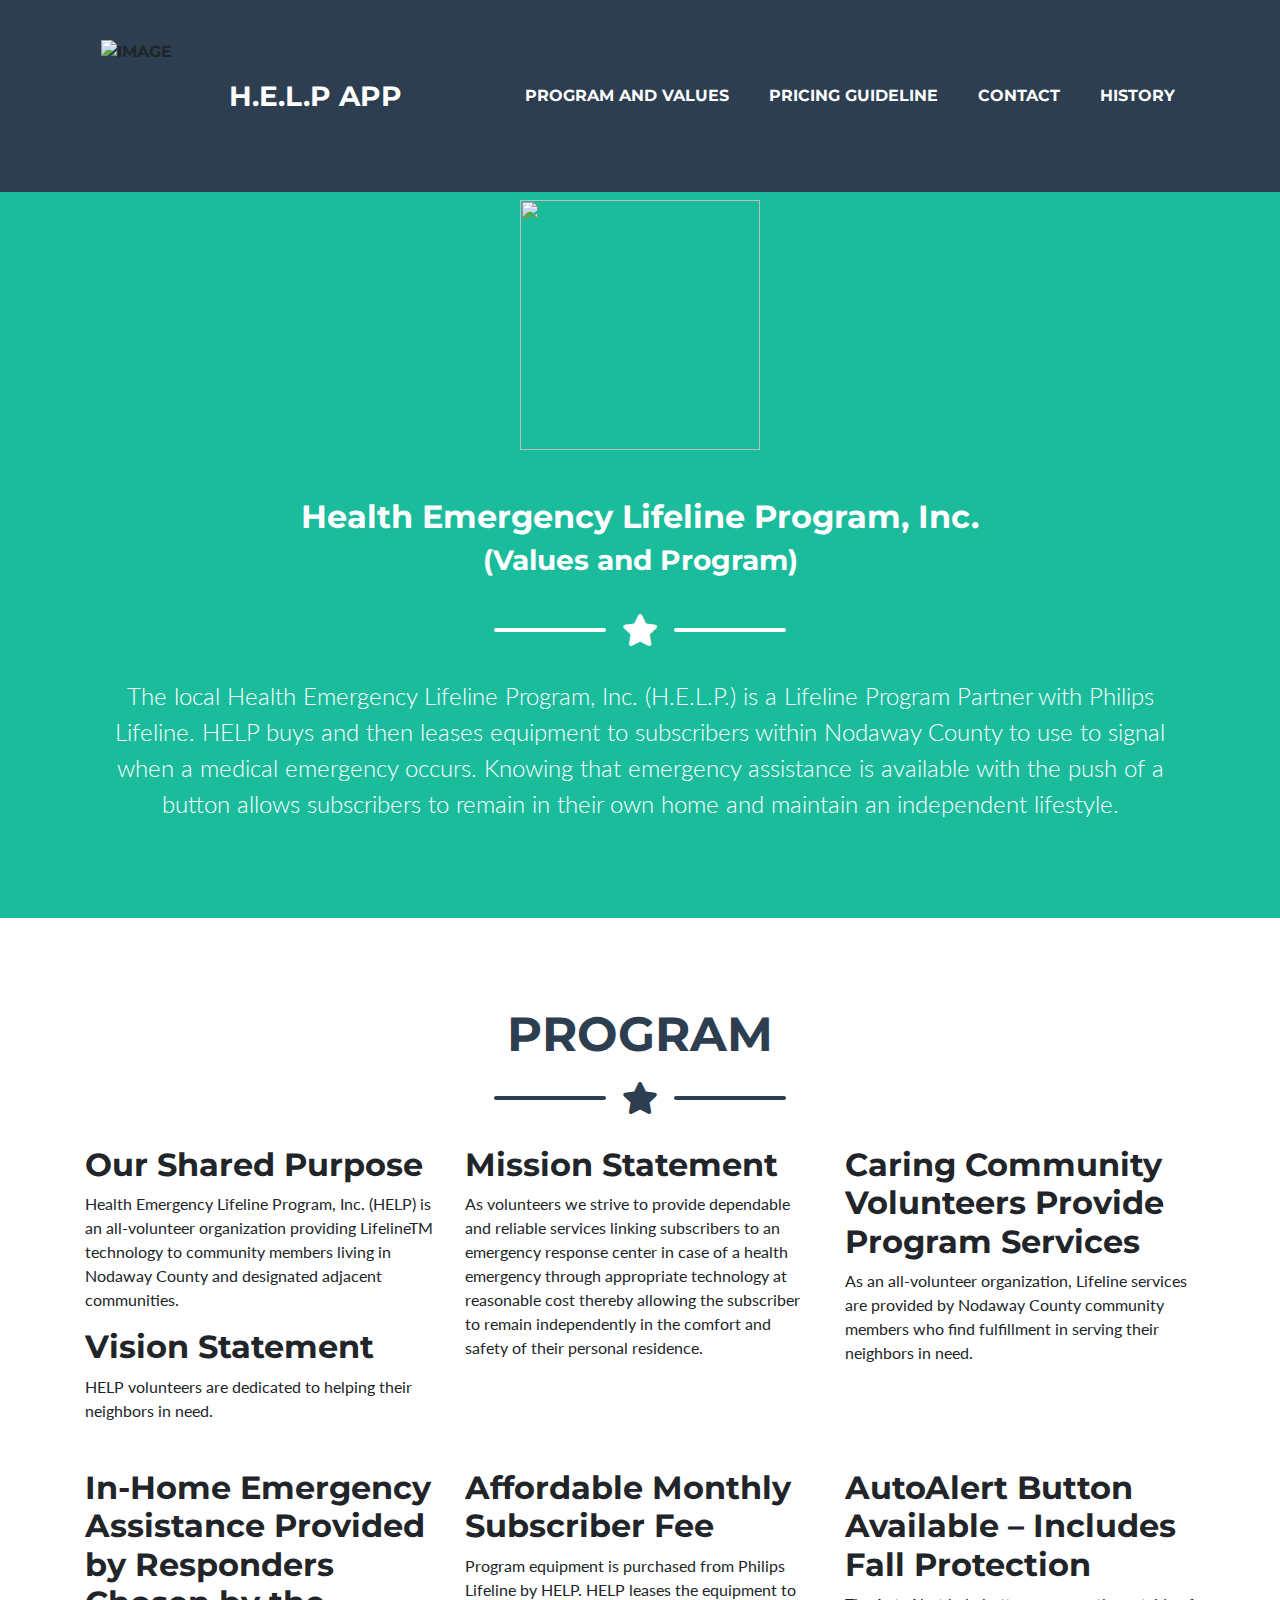
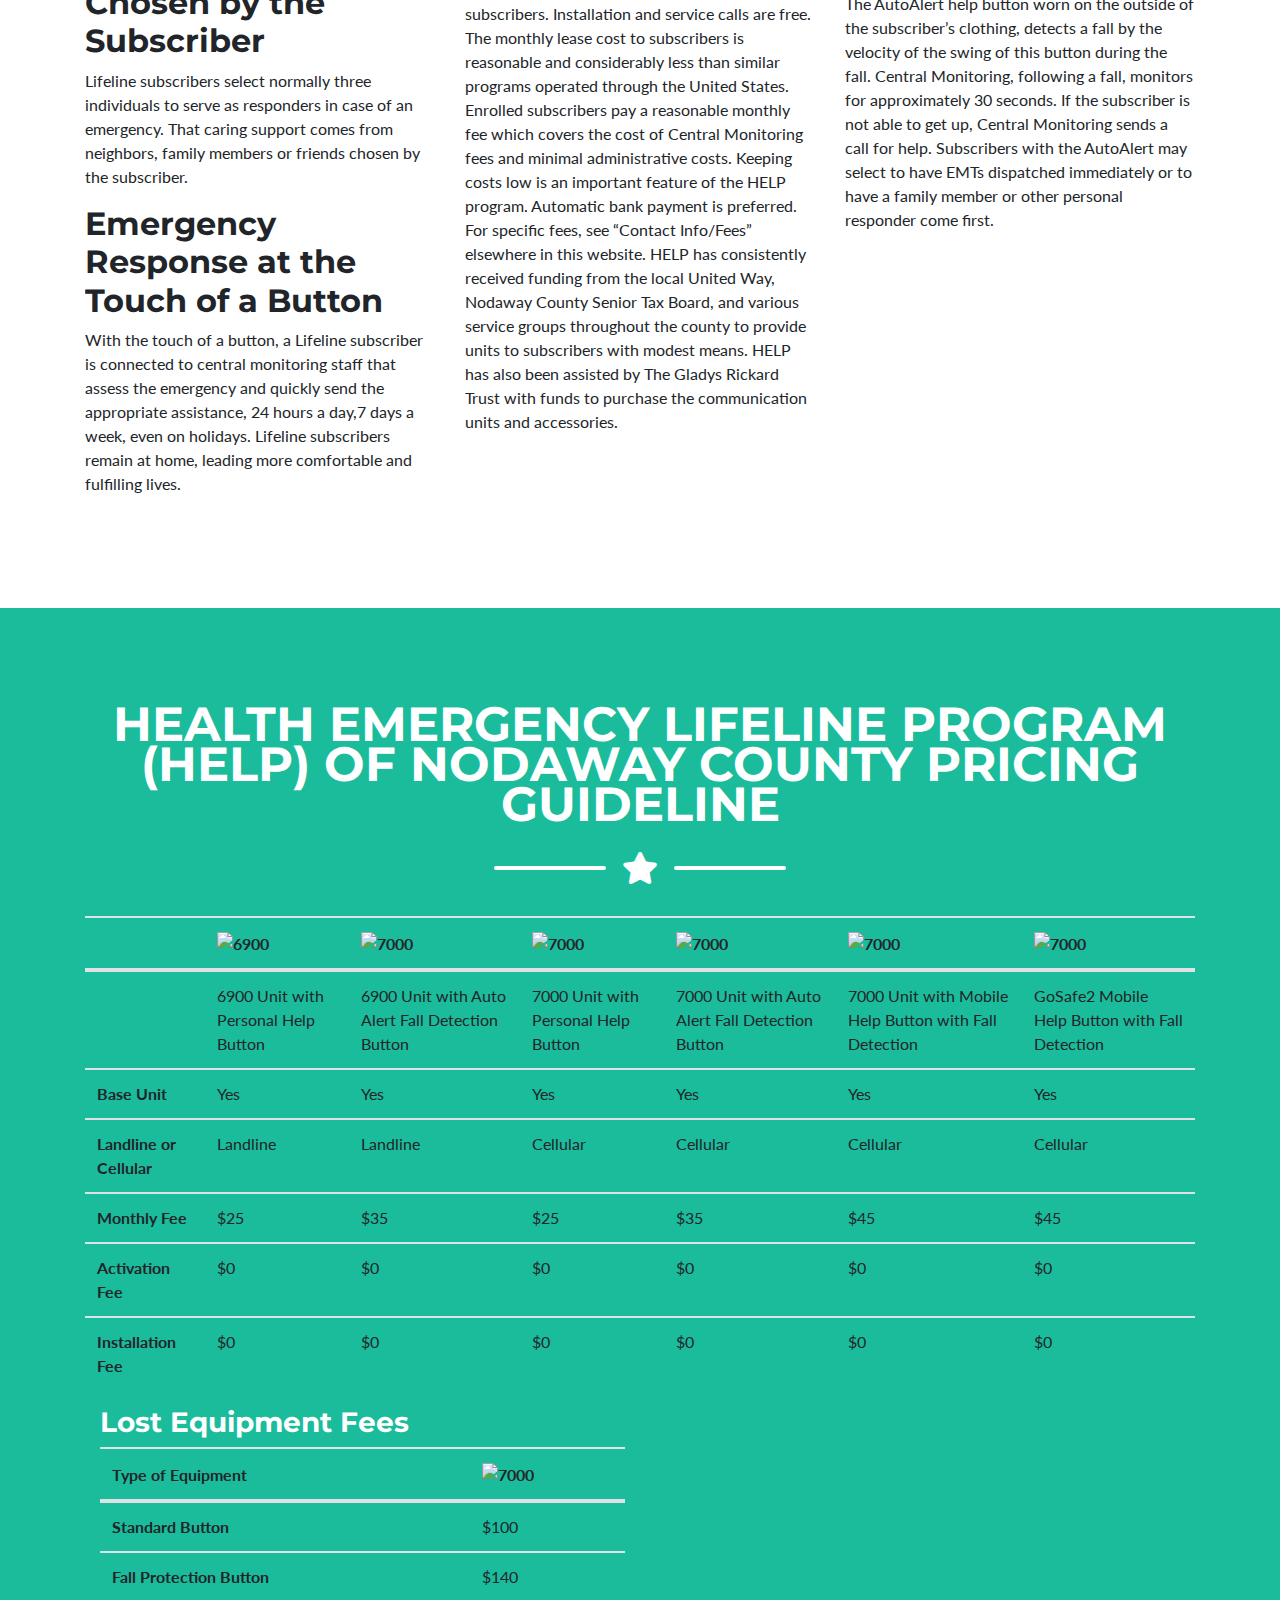
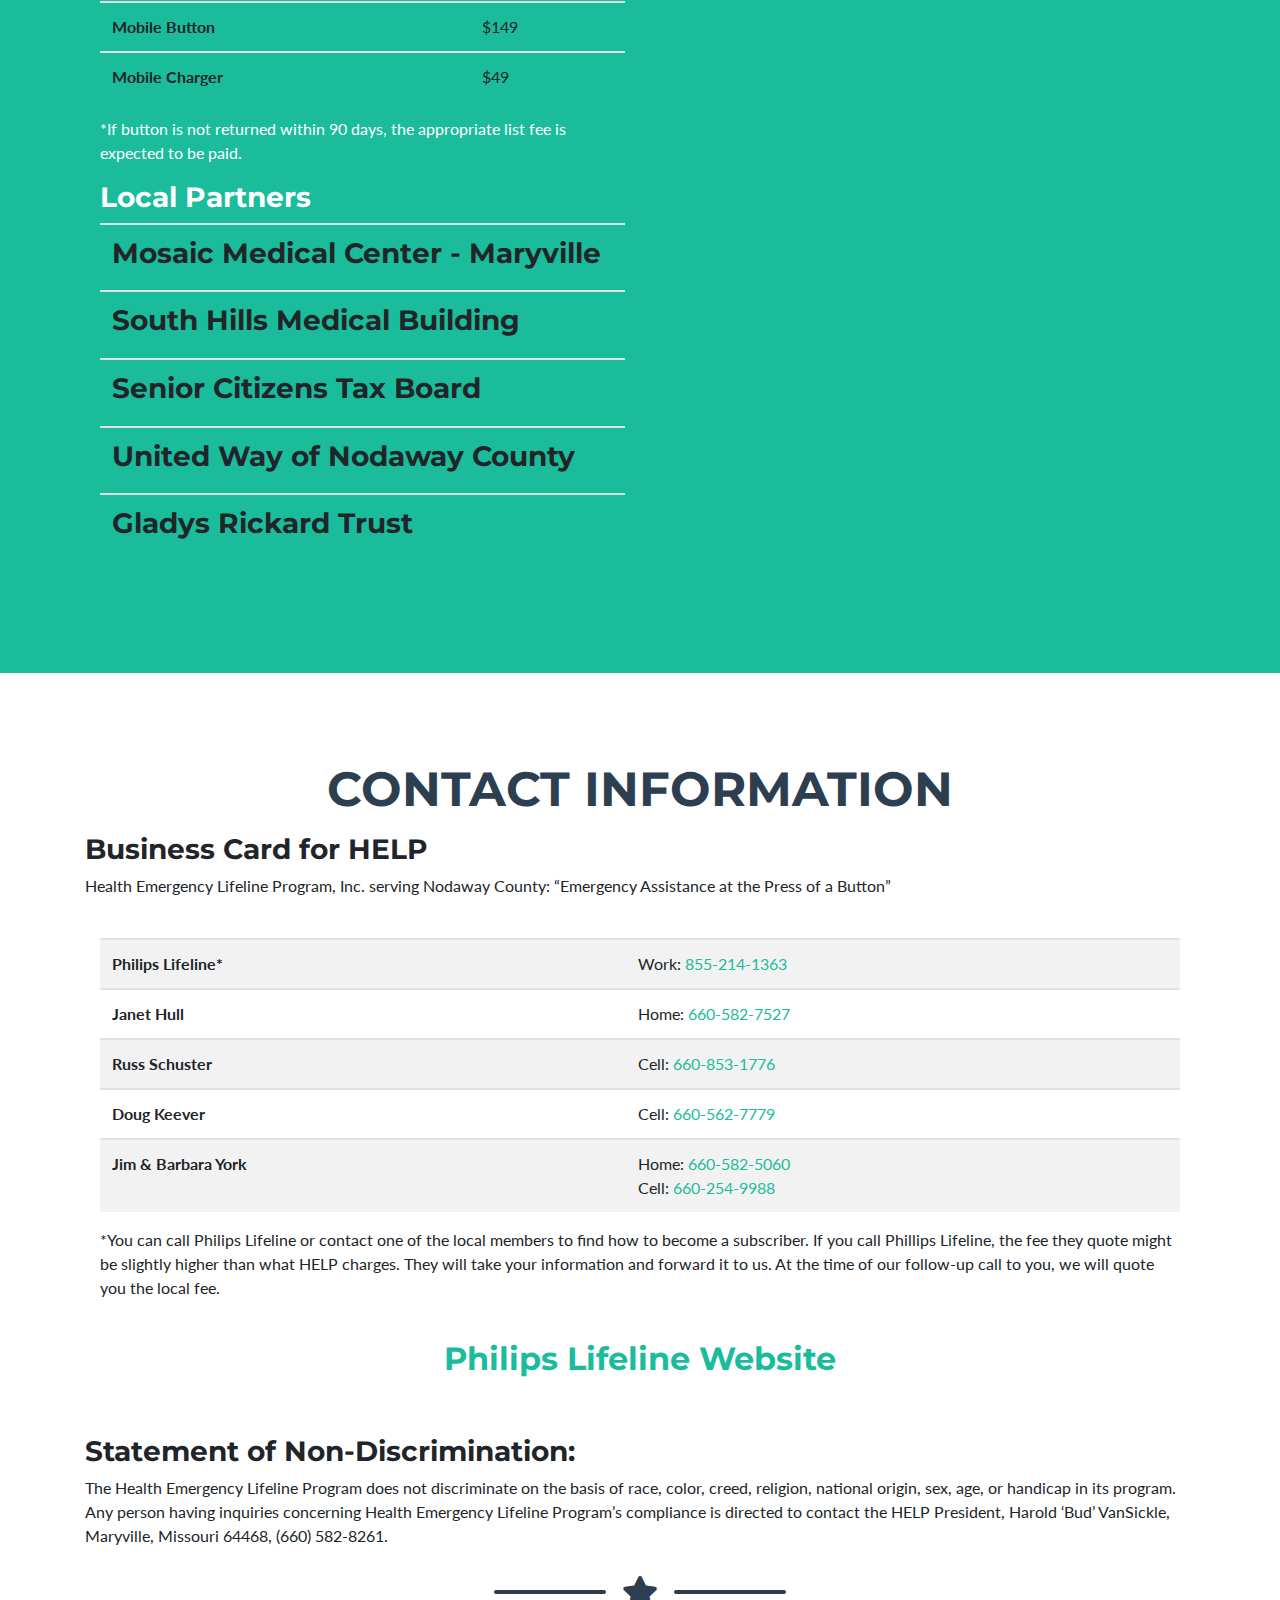
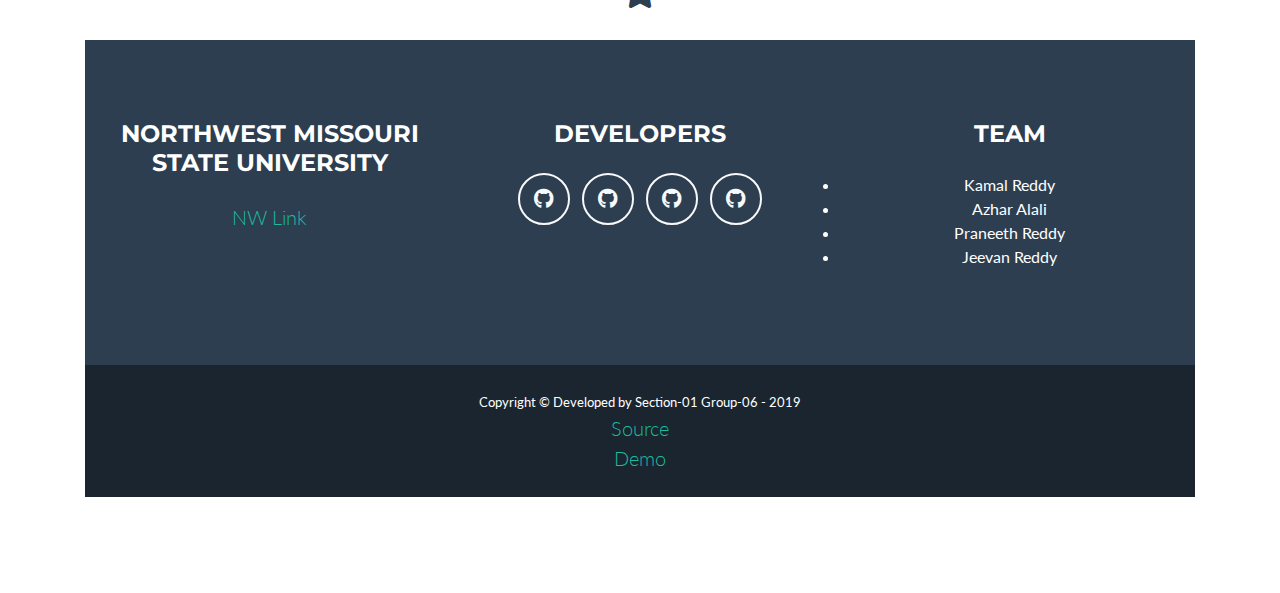
==== index.html @ 9d1fbbec "updated all" ====
<!DOCTYPE html>
<html lang="en">

<head>

  <meta charset="utf-8">
  <meta name="viewport" content="width=device-width, initial-scale=1, shrink-to-fit=no">
  <meta name="description" content="">
  <meta name="author" content="">

  <title>H.E.L.P App</title>

  <!-- Custom fonts for this theme -->
  <link href="vendor/fontawesome-free/css/all.min.css" rel="stylesheet" type="text/css">
  <link href="https://fonts.googleapis.com/css?family=Montserrat:400,700" rel="stylesheet" type="text/css">
  <link href="https://fonts.googleapis.com/css?family=Lato:400,700,400italic,700italic" rel="stylesheet" type="text/css">

  <!-- Theme CSS -->
  <link href="css/freelancer.min.css" rel="stylesheet"> 

</head>

<body id="page-top">

  <!-- Navigation -->
  <nav class="navbar navbar-expand-lg bg-secondary text-uppercase fixed-top" id="mainNav">
    <div class="container">
        <img src="https://github.com/jeevanreddymure/Help/blob/master/pbl-logoProposal.png?raw=true" style="width:9em;height:9em; padding: 1em 1em 1em 1em;" alt="Image">
      <a class="navbar-brand js-scroll-trigger" href="#page-top">H.E.L.P App</a>
      <button class="navbar-toggler navbar-toggler-right text-uppercase font-weight-bold bg-primary text-white rounded" type="button" data-toggle="collapse" data-target="#navbarResponsive" aria-controls="navbarResponsive" aria-expanded="false" aria-label="Toggle navigation">
        Menu
        <i class="fas fa-bars"></i>
      </button>
      <div class="collapse navbar-collapse" id="navbarResponsive">
        <ul class="navbar-nav ml-auto">
          <li class="nav-item mx-0 mx-lg-1">
            <a class="nav-link py-3 px-0 px-lg-3 rounded js-scroll-trigger" href="#portfolio">Program and Values</a>
          </li>
          <li class="nav-item mx-0 mx-lg-1">
            <a class="nav-link py-3 px-0 px-lg-3 rounded js-scroll-trigger" href="#about">Pricing Guideline</a>
          </li>
          <li class="nav-item mx-0 mx-lg-1">
            <a class="nav-link py-3 px-0 px-lg-3 rounded js-scroll-trigger" href="#contact">Contact</a>
          </li>
          <li class="nav-item mx-0 mx-lg-1">
              <a class="nav-link py-3 px-0 px-lg-3 rounded js-scroll-trigger" href="history.html">History</a>
            </li>
        </ul>
      </div>
    </div>
  </nav>

  <!-- Masthead -->
  <header class="masthead bg-primary text-white text-center">
    <div class="container d-flex align-items-center flex-column">

      <!-- Masthead Avatar Image -->
      <img class="masthead-avatar mb-5" src="https://github.com/jeevanreddymure/Help/blob/master/Wearing%20Lifeline%20Autoalert%20Button.jpg?raw=true" alt="" width="700" height="250">

      <!-- Masthead Heading -->
      <h2>Health Emergency Lifeline Program, Inc.</h2>
       <h3>(Values and Program)</h3> 
        

      <!-- Icon Divider -->
      <div class="divider-custom divider-light">
        <div class="divider-custom-line"></div>
        <div class="divider-custom-icon">
          <i class="fas fa-star"></i>
        </div>
        <div class="divider-custom-line"></div>
      </div>

      <!-- Masthead Subheading -->
      <p class="masthead-subheading font-weight-light mb-0">The local Health Emergency Lifeline Program, Inc. (H.E.L.P.) 
        is a Lifeline Program Partner with Philips Lifeline.  HELP buys and then leases equipment to subscribers
        within Nodaway County to use to signal when a medical emergency occurs.  
        Knowing that emergency assistance is available with the push of a button allows subscribers to remain in 
        their own home and maintain an independent lifestyle. </p>

    </div>
  </header>

  <!-- Portfolio Section -->
  <section class="page-section portfolio" id="portfolio">
    <div class="container">

      <!-- Portfolio Section Heading -->
      <h2 class="page-section-heading text-center text-uppercase text-secondary mb-0">Program</h2>

      <!-- Icon Divider -->
      <div class="divider-custom">
        <div class="divider-custom-line"></div>
        <div class="divider-custom-icon">
          <i class="fas fa-star"></i>
        </div>
        <div class="divider-custom-line"></div>
      </div>

      <!-- Portfolio Grid Items -->
      <div class="row">

        <!-- Portfolio Item 1 -->
        <div class="col-md-6 col-lg-4">
          <div class="portfolio-item mx-auto" data-toggle="modal" data-target="#portfolioModal1"> 
            <div class="portfolio-item-caption d-flex align-items-center justify-content-center h-100 w-100">
              <div class="portfolio-item-caption-content text-center text-white"> 
                <i class="fas fa-plus fa-3x"></i>
              </div>
            </div>
            <h2>Our Shared Purpose</h2>
            <p>Health Emergency Lifeline Program, Inc. (HELP) is an all-volunteer organization providing 
              LifelineTM technology to community members living in Nodaway County and designated adjacent
              communities. </p>
              <h2>Vision Statement</h2>
            <p>HELP volunteers are dedicated to helping their neighbors in need.</p>
            
            <!-- <img class="img-fluid" src="img/portfolio/cabin.png" alt=""> -->
          </div>
        </div>

        <!-- Portfolio Item 2 -->
        <div class="col-md-6 col-lg-4">
          <div class="portfolio-item mx-auto" data-toggle="modal" data-target="#portfolioModal2">
            <div class="portfolio-item-caption d-flex align-items-center justify-content-center h-100 w-100">
              <div class="portfolio-item-caption-content text-center text-white">
                <i class="fas fa-plus fa-3x"></i>
              </div>
            </div>
            
            <h2>Mission Statement</h2>
            <p>As volunteers we strive to provide dependable and reliable services linking subscribers to an 
              emergency response center in case of a health emergency through appropriate technology at reasonable 
              cost thereby allowing the subscriber to remain independently in the comfort and safety of their 
              personal residence.</p>
            
            <!-- <img class="img-fluid" src="img/portfolio/cake.png" alt=""> -->
          </div>
        </div>

        <!-- Portfolio Item 3 -->
        <div class="col-md-6 col-lg-4">
          <div class="portfolio-item mx-auto" data-toggle="modal" data-target="#portfolioModal3">
            <div class="portfolio-item-caption d-flex align-items-center justify-content-center h-100 w-100">
              <div class="portfolio-item-caption-content text-center text-white">
                <i class="fas fa-plus fa-3x"></i>
              </div>
            </div>
            <h2>Caring Community Volunteers Provide Program Services</h2>
            <p>As an all-volunteer organization, Lifeline services are provided by Nodaway County 
              community members who find fulfillment in serving their neighbors in need.</p>
              
            
              
            <!-- <img class="img-fluid" src="img/portfolio/circus.png" alt=""> -->
          </div>
        </div>

        <!-- Portfolio Item 4 -->
        <div class="col-md-6 col-lg-4">
          <div class="portfolio-item mx-auto" data-toggle="modal" data-target="#portfolioModal4">
            <div class="portfolio-item-caption d-flex align-items-center justify-content-center h-100 w-100">
              <div class="portfolio-item-caption-content text-center text-white">
                <i class="fas fa-plus fa-3x"></i>
              </div>
            </div>
            <h2>In-Home Emergency Assistance Provided by Responders Chosen by the Subscriber</h2>
            <p>Lifeline subscribers select normally three individuals to serve as responders in case of an emergency.  That caring support comes from neighbors, family members or friends chosen by the subscriber.</p>
            <h2>Emergency Response at the Touch of a Button</h2>
            <p>With the touch of a button, a Lifeline subscriber is connected to central monitoring staff
               that assess the emergency and quickly send the appropriate assistance, 24 hours a day,7 days 
               a week, even on holidays.  Lifeline subscribers remain at home, leading more comfortable and
                fulfilling lives.</p>
            <!-- <img class="img-fluid" src="img/portfolio/game.png" alt="">-->
          </div>
        </div>

        <!-- Portfolio Item 5 -->
        <div class="col-md-6 col-lg-4">
          <div class="portfolio-item mx-auto" data-toggle="modal" data-target="#portfolioModal5">
            <div class="portfolio-item-caption d-flex align-items-center justify-content-center h-100 w-100">
              <div class="portfolio-item-caption-content text-center text-white">
                <i class="fas fa-plus fa-3x"></i>
              </div>
            </div>
            <h2>Affordable Monthly Subscriber Fee</h2>
            <p>Program equipment is purchased from Philips Lifeline by HELP.  HELP leases the equipment to subscribers.  Installation and service calls are free.  The monthly lease cost to subscribers is reasonable and considerably less than similar programs operated through the United States.  Enrolled subscribers pay a reasonable monthly fee which covers the cost of Central Monitoring fees and minimal administrative costs.  Keeping costs low is an important feature of the HELP program.  Automatic bank payment is preferred.  For specific fees, see “Contact Info/Fees” elsewhere in this website.
                HELP has consistently received funding from the local United Way, Nodaway County Senior Tax Board, and various service groups throughout the county to provide units to subscribers with modest means.  HELP has also been assisted by The Gladys Rickard Trust with funds to purchase the communication units and accessories.
                </p>
            <!-- img class="img-fluid" src="img/portfolio/safe.png" alt=""> -->
          </div>
        </div>

        <!-- Portfolio Item 6 -->
        <div class="col-md-6 col-lg-4">
          <div class="portfolio-item mx-auto" data-toggle="modal" data-target="#portfolioModal6">
            <div class="portfolio-item-caption d-flex align-items-center justify-content-center h-100 w-100">
              <div class="portfolio-item-caption-content text-center text-white">
                <i class="fas fa-plus fa-3x"></i>
              </div>
            </div>
            <h2>AutoAlert Button Available – Includes Fall Protection</h2>
            <p>The AutoAlert help button worn on the outside of the subscriber’s clothing, detects a fall by the 
              velocity of the swing of this button during the fall.  Central Monitoring, following a fall, monitors
               for approximately 30 seconds.  If the subscriber is not able to get up, Central Monitoring sends a
                call for help.  Subscribers with the AutoAlert may select to have EMTs dispatched immediately or
                 to have a family member or other personal responder come first.</p>
            <!-- <img class="img-fluid" src="img/portfolio/submarine.png" alt=""> -->
          </div>
        </div>

      </div>

           
      <!-- /.row -->

    </div>
  </section>

  <!-- About Section -->
  <section class="page-section bg-primary text-white mb-0" id="about">
    <div class="container">

      <!-- About Section Heading -->
      <h3 class="page-section-heading text-center text-uppercase text-white">Health Emergency Lifeline Program (HELP) of Nodaway County Pricing Guideline</h3>

      <!-- Icon Divider -->
      <div class="divider-custom divider-light">
        <div class="divider-custom-line"></div>
        <div class="divider-custom-icon">
          <i class="fas fa-star"></i>
        </div>
        <div class="divider-custom-line"></div>
      </div>
      <table class="table table-responsive">
          <thead>
              <tr>
                  <th scope="col"></th>
                  <th scope="col"><img src="https://raw.githubusercontent.com/jeevanreddymure/Help/master/6900%20Communicator.jpg" alt="6900" style="width:100px;height:100px;"></th>
                  <th scope="col"><img src="https://raw.githubusercontent.com/jeevanreddymure/Help/master/6900%20Communicator.jpg" alt="7000" style="width:100px;height:100px;"></th>
                  <th scope="col"><img src="https://raw.githubusercontent.com/jeevanreddymure/Help/master/7000%20Communicator%20and%20Standard%20Button.jpg" alt="7000" style="width:100px;height:100px;"></th>
                  <th scope="col"><img src="https://raw.githubusercontent.com/jeevanreddymure/Help/master/7000%20Communicator%20and%20Autoalert%20Button.jpg" alt="7000" style="width:100px;height:100px;"></th>
                  <th scope="col"><img src="https://github.com/jeevanreddymure/Help/blob/master/Communicators%20and%20Buttons.jpg?raw=true" alt="7000" style="width:100px;height:100px;"></th>
                  <th scope="col"><img src="https://raw.githubusercontent.com/jeevanreddymure/Help/master/Gosafe%20Button.jpg" alt="7000" style="width:100px;height:100px;"></th>
              </tr>
          </thead>
          <tbody>
              <tr>
                  <th scope="row"></th>
                  <td>6900 Unit with Personal Help Button</td>
                  <td>6900 Unit with Auto Alert Fall Detection Button</td>
                  <td>7000 Unit with Personal Help Button</td>
                  <td>7000 Unit with Auto Alert Fall Detection Button</td>
                  <td>7000 Unit with Mobile Help Button with Fall Detection</td>
                  <td>GoSafe2 Mobile Help Button with Fall Detection</td>
              </tr>
              <tr>
                  <th scope="row">Base Unit</th>
                  <td>Yes</td>
                  <td>Yes</td>
                  <td>Yes</td>
                  <td>Yes</td>
                  <td>Yes</td>
                  <td>Yes</td>
              </tr>
              <tr>
                  <th scope="row">Landline or Cellular</th>
                  <td>Landline</td>
                  <td>Landline</td>
                  <td>Cellular</td>
                  <td>Cellular</td>
                  <td>Cellular</td>
                  <td>Cellular</td>
              </tr>
              <tr>
                  <th scope="row">Monthly Fee</th>
                  <td>$25</td>
                  <td>$35</td>
                  <td>$25</td>
                  <td>$35</td>
                  <td>$45</td>
                  <td>$45</td>
              </tr>
              <tr>
                  <th scope="row">Activation Fee</th>
                  <td>$0</td>
                  <td>$0</td>
                  <td>$0</td>
                  <td>$0</td>
                  <td>$0</td>
                  <td>$0</td>
              </tr>
              <tr>
                  <th scope="row">Installation Fee</th>
                  <td>$0</td>
                  <td>$0</td>
                  <td>$0</td>
                  <td>$0</td>
                  <td>$0</td>
                  <td>$0</td>
              </tr>
          </tbody>
      </table>

      <div class="col-sm-6">
          <h3>Lost Equipment Fees</h3>
          <table class="table">
              <thead>
                  <tr>
                      <th scope="col">Type of Equipment</th>
                      <th scope="col"><img src="https://github.com/jeevanreddymure/Help/blob/master/Family%20of%20Buttons.jpg?raw=true" alt="7000" style="width:100px;height:px;"></th>
                  </tr>
              </thead>
              <tbody>
                  <tr>
                      <th scope="row">Standard Button</th>
                      <td>$100</td>
                  </tr>
                  <tr>
                      <th scope="row">Fall Protection Button</th>
                      <td>$140</td>
                  </tr>
                  <tr>
                      <th scope="row">Mobile Button</th>
                      <td>$149</td>
                  </tr>
                  <tr>
                      <th scope="row">Mobile Charger</th>
                      <td>$49</td>
                  </tr>
              </tbody>
          </table>
          <p class="disclaimer">*If button is not returned within 90 days, the appropriate list fee is expected to be paid.</p>
      </div>

      <div class="col-sm-6">
          <h3>Local Partners</h3>
          <table class="table">
              <!-- <thead>
                  <tr>
                      <th scope="col"></th>
                  </tr>
              </thead> -->
              <tbody>
                  <tr>
                      <td>
                          <h3>Mosaic Medical Center - Maryville </h3></td></tr> <tr>
                      <td scope="row">
                          <h3>South Hills Medical Building</h3>
                      </td>
                  </tr>
                  <tr>
                      <td scope="row">
                          <h3>Senior Citizens Tax Board</h3>
                      </td>
                  </tr>
                  <tr>
                      <td scope="row">
                          <h3>United Way of Nodaway County</h3>
                      </td>
                  </tr>
                  <tr>
                      <td scope="row">
                          <h3>Gladys Rickard Trust</h3>
                      </td>
                  </tr>
              </tbody>
          </table>
      </div>
      <!-- About Section Content 
      <div class="row">
        <div class="col-lg-4 ml-auto">
          <p class="lead">Freelancer is a free bootstrap theme created by Start Bootstrap. The download includes the complete source files including HTML, CSS, and JavaScript as well as optional SASS stylesheets for easy customization.</p>
        </div>
        <div class="col-lg-4 mr-auto">
          <p class="lead">You can create your own custom avatar for the masthead, change the icon in the dividers, and add your email address to the contact form to make it fully functional!</p>
        </div>
      </div>

       About Section Button 
      <div class="text-center mt-4">
        <a class="btn btn-xl btn-outline-light" href="https://startbootstrap.com/themes/freelancer/">
          <i class="fas fa-download mr-2"></i>
          Free Download!
        </a>
      </div>-->

    </div>
  </section>
 
  <!-- Contact Section -->
  <section class="page-section" id="contact">
    <div class="container">

      <!-- Contact Section Heading -->
      <h2 class="page-section-heading text-center text-uppercase text-secondary mb-0">Contact Information</h2>
      <br>
      <h3>Business Card for HELP</h3>
      <p>Health Emergency Lifeline Program, Inc. serving Nodaway County:
          “Emergency Assistance at the Press of a Button”
          </p>
      <section class="col-md-12" id="contact">

         
          <table class="table table-striped table-hover">
              <tbody><tr>
                  <td><b>Philips Lifeline*</b></td>
                  <td>Work: <a href="tel:855-214-1363">855-214-1363</a></td>
              </tr>

              <tr>
                  <td><b>Janet Hull</b></td>
                  <td>Home: <a href="tel:660-582-7527">660-582-7527</a></td>
              </tr>

              <tr>
                  <td><b>Russ Schuster</b></td>
                  <td>Cell: <a href="tel:660-853-1776">660-853-1776</a></td>
              </tr>

              <tr>
                  <td><b>Doug Keever</b></td>
                  <td>Cell: <a href="tel:660-562-7779">660-562-7779</a></td>
              </tr>
              <tr>
                  <td><b>Jim &amp; Barbara York</b>&nbsp;&nbsp;</td>
                  <td>Home: <a href="tel:660-582-5060">660-582-5060</a><br>
                    Cell: <a href="tel:660-254-9988">660-254-9988</a></td>
                  </a>&nbsp;&nbsp;</td>
                  

              
          </tbody></table>
          
          <p class="disclaimer">*You can call Philips Lifeline or contact one of the local members to find
              how to become a
              subscriber. If you call Phillips Lifeline, the fee they quote might be slightly higher
              than
              what HELP charges. They will take your information and forward it to us. At the time of our
              follow-up call to you, we will quote you the local fee.
          </p>

          <br>

          <center><h2><a href="http://www.lifelinesys.com/content/lifeline-products/lifeline-caregiver">Philips
            Lifeline Website </a></center></h2>
          <br>
      </section>
      <br>
      <h3>Statement of Non-Discrimination:</h3>
      <p>The Health Emergency Lifeline Program does not discriminate on the basis of race, color, creed, religion,
         national origin, sex, age, or handicap in its program.  Any person having inquiries concerning Health 
         Emergency Lifeline Program’s compliance is directed to contact the HELP President, Harold ‘Bud’ VanSickle,
          Maryville, Missouri 64468, (660) 582-8261.</p>
      <!-- Icon Divider -->
      <div class="divider-custom">
        <div class="divider-custom-line"></div>
        <div class="divider-custom-icon">
          <i class="fas fa-star"></i>
        </div>
        <div class="divider-custom-line"></div>
      </div>

      
  <!-- Footer -->
  <footer class="footer text-center">
    <div class="container">
      <div class="row">

        <!-- Footer Location -->
        <div class="col-lg-4 mb-5 mb-lg-0">
          <h4 class="text-uppercase mb-4">Northwest Missouri State University</h4>
          <p class="lead mb-0">
            <a href= "https://www.nwmissouri.edu/">NW Link</a></p>
            </div>

        <!-- Footer Social Icons -->
        <div class="col-lg-4 mb-5 mb-lg-0">
          <h4 class="text-uppercase mb-4">Developers</h4>
          <a class="btn btn-outline-light btn-social mx-1" href="https://github.com/Kamal4195">
            <i class="fab fa-github"></i>
          </a>
          <a class="btn btn-outline-light btn-social mx-1" href="https://github.com/AzharAlali">
            <i class="fab fa-github"></i>
          </a>
          <a class="btn btn-outline-light btn-social mx-1" href="https://github.com/praneeth323">
            <i class="fab fa-github"></i>
          </a>
          <a class="btn btn-outline-light btn-social mx-1" href="https://github.com/jeevanreddymure">
            <i class="fab fa-github"></i>
          </a>
        </div>

        <!-- Footer About Text -->
        <div class="col-lg-4">
          <h4 class="text-uppercase mb-4">Team</h4>
          <p class="lead mb-0">
            <li>Kamal Reddy</li>
            <li>Azhar Alali</li>
            <li>Praneeth Reddy</li>
            <li>Jeevan Reddy</li>
          </p>
        </div>

      </div>
    </div>
  </footer>

  <!-- Copyright Section -->
  <section class="copyright py-4 text-center text-white">
    <div class="container">
      <small>Copyright &copy; Developed by Section-01 Group-06 - 2019</small>
      <p class="lead mb-0"><a href= "https://github.com/jeevanreddymure/Help">Source</a></p>
      <p class="lead mb-0"><a href= "https://jeevanreddymure.github.io/Help/">Demo</a></p>
    </div>
  </section>

  <!-- Scroll to Top Button (Only visible on small and extra-small screen sizes) -->
  <div class="scroll-to-top d-lg-none position-fixed ">
    <a class="js-scroll-trigger d-block text-center text-white rounded" href="#page-top">
      <i class="fa fa-chevron-up"></i>
    </a>
  </div>

  <!-- Portfolio Modals -->

  <!-- Portfolio Modal 1 -->
  <div class="portfolio-modal modal fade" id="portfolioModal1" tabindex="-1" role="dialog" aria-labelledby="portfolioModal1Label" aria-hidden="true">
    <div class="modal-dialog modal-xl" role="document">
      <div class="modal-content">
        <button type="button" class="close" data-dismiss="modal" aria-label="Close">
          <span aria-hidden="true">
            <i class="fas fa-times"></i>
          </span>
        </button>
        <div class="modal-body text-center">
          <div class="container">
            <div class="row justify-content-center">
              <div class="col-lg-8">
                <!-- Portfolio Modal - Title -->
                <h2 class="portfolio-modal-title text-secondary text-uppercase mb-0">Log Cabin</h2>
                <!-- Icon Divider -->
                <div class="divider-custom">
                  <div class="divider-custom-line"></div>
                  <div class="divider-custom-icon">
                    <i class="fas fa-star"></i>
                  </div>
                  <div class="divider-custom-line"></div>
                </div>
                <!-- Portfolio Modal - Image -->
                <img class="img-fluid rounded mb-5" src="img/portfolio/cabin.png" alt="">
                <!-- Portfolio Modal - Text -->
                <p class="mb-5">Lorem ipsum dolor sit amet, consectetur adipisicing elit. Mollitia neque assumenda ipsam nihil, molestias magnam, recusandae quos quis inventore quisquam velit asperiores, vitae? Reprehenderit soluta, eos quod consequuntur itaque. Nam.</p>
                <button class="btn btn-primary" href="#" data-dismiss="modal">
                  <i class="fas fa-times fa-fw"></i>
                  Close Window
                </button>
              </div>
            </div>
          </div>
        </div>
      </div>
    </div>
  </div>

  <!-- Portfolio Modal 2 -->
  <div class="portfolio-modal modal fade" id="portfolioModal2" tabindex="-1" role="dialog" aria-labelledby="portfolioModal2Label" aria-hidden="true">
    <div class="modal-dialog modal-xl" role="document">
      <div class="modal-content">
        <button type="button" class="close" data-dismiss="modal" aria-label="Close">
          <span aria-hidden="true">
            <i class="fas fa-times"></i>
          </span>
        </button>
        <div class="modal-body text-center">
          <div class="container">
            <div class="row justify-content-center">
              <div class="col-lg-8">
                <!-- Portfolio Modal - Title -->
                <h2 class="portfolio-modal-title text-secondary text-uppercase mb-0">Tasty Cake</h2>
                <!-- Icon Divider -->
                <div class="divider-custom">
                  <div class="divider-custom-line"></div>
                  <div class="divider-custom-icon">
                    <i class="fas fa-star"></i>
                  </div>
                  <div class="divider-custom-line"></div>
                </div>
                <!-- Portfolio Modal - Image -->
                <img class="img-fluid rounded mb-5" src="img/portfolio/cake.png" alt="">
                <!-- Portfolio Modal - Text -->
                <p class="mb-5">Lorem ipsum dolor sit amet, consectetur adipisicing elit. Mollitia neque assumenda ipsam nihil, molestias magnam, recusandae quos quis inventore quisquam velit asperiores, vitae? Reprehenderit soluta, eos quod consequuntur itaque. Nam.</p>
                <button class="btn btn-primary" href="#" data-dismiss="modal">
                  <i class="fas fa-times fa-fw"></i>
                  Close Window
                </button>
              </div>
            </div>
          </div>
        </div>
      </div>
    </div>
  </div>

  <!-- Portfolio Modal 3 -->
  <div class="portfolio-modal modal fade" id="portfolioModal3" tabindex="-1" role="dialog" aria-labelledby="portfolioModal3Label" aria-hidden="true">
    <div class="modal-dialog modal-xl" role="document">
      <div class="modal-content">
        <button type="button" class="close" data-dismiss="modal" aria-label="Close">
          <span aria-hidden="true">
            <i class="fas fa-times"></i>
          </span>
        </button>
        <div class="modal-body text-center">
          <div class="container">
            <div class="row justify-content-center">
              <div class="col-lg-8">
                <!-- Portfolio Modal - Title -->
                <h2 class="portfolio-modal-title text-secondary text-uppercase mb-0">Circus Tent</h2>
                <!-- Icon Divider -->
                <div class="divider-custom">
                  <div class="divider-custom-line"></div>
                  <div class="divider-custom-icon">
                    <i class="fas fa-star"></i>
                  </div>
                  <div class="divider-custom-line"></div>
                </div>
                <!-- Portfolio Modal - Image -->
                <img class="img-fluid rounded mb-5" src="img/portfolio/circus.png" alt="">
                <!-- Portfolio Modal - Text -->
                <p class="mb-5">Lorem ipsum dolor sit amet, consectetur adipisicing elit. Mollitia neque assumenda ipsam nihil, molestias magnam, recusandae quos quis inventore quisquam velit asperiores, vitae? Reprehenderit soluta, eos quod consequuntur itaque. Nam.</p>
                <button class="btn btn-primary" href="#" data-dismiss="modal">
                  <i class="fas fa-times fa-fw"></i>
                  Close Window
                </button>
              </div>
            </div>
          </div>
        </div>
      </div>
    </div>
  </div>

  <!-- Portfolio Modal 4 -->
  <div class="portfolio-modal modal fade" id="portfolioModal4" tabindex="-1" role="dialog" aria-labelledby="portfolioModal4Label" aria-hidden="true">
    <div class="modal-dialog modal-xl" role="document">
      <div class="modal-content">
        <button type="button" class="close" data-dismiss="modal" aria-label="Close">
          <span aria-hidden="true">
            <i class="fas fa-times"></i>
          </span>
        </button>
        <div class="modal-body text-center">
          <div class="container">
            <div class="row justify-content-center">
              <div class="col-lg-8">
                <!-- Portfolio Modal - Title -->
                <h2 class="portfolio-modal-title text-secondary text-uppercase mb-0">Controller</h2>
                <!-- Icon Divider -->
                <div class="divider-custom">
                  <div class="divider-custom-line"></div>
                  <div class="divider-custom-icon">
                    <i class="fas fa-star"></i>
                  </div>
                  <div class="divider-custom-line"></div>
                </div>
                <!-- Portfolio Modal - Image -->
                <img class="img-fluid rounded mb-5" src="img/portfolio/game.png" alt="">
                <!-- Portfolio Modal - Text -->
                <p class="mb-5">Lorem ipsum dolor sit amet, consectetur adipisicing elit. Mollitia neque assumenda ipsam nihil, molestias magnam, recusandae quos quis inventore quisquam velit asperiores, vitae? Reprehenderit soluta, eos quod consequuntur itaque. Nam.</p>
                <button class="btn btn-primary" href="#" data-dismiss="modal">
                  <i class="fas fa-times fa-fw"></i>
                  Close Window
                </button>
              </div>
            </div>
          </div>
        </div>
      </div>
    </div>
  </div>

  <!-- Portfolio Modal 5 -->
  <div class="portfolio-modal modal fade" id="portfolioModal5" tabindex="-1" role="dialog" aria-labelledby="portfolioModal5Label" aria-hidden="true">
    <div class="modal-dialog modal-xl" role="document">
      <div class="modal-content">
        <button type="button" class="close" data-dismiss="modal" aria-label="Close">
          <span aria-hidden="true">
            <i class="fas fa-times"></i>
          </span>
        </button>
        <div class="modal-body text-center">
          <div class="container">
            <div class="row justify-content-center">
              <div class="col-lg-8">
                <!-- Portfolio Modal - Title -->
                <h2 class="portfolio-modal-title text-secondary text-uppercase mb-0">Locked Safe</h2>
                <!-- Icon Divider -->
                <div class="divider-custom">
                  <div class="divider-custom-line"></div>
                  <div class="divider-custom-icon">
                    <i class="fas fa-star"></i>
                  </div>
                  <div class="divider-custom-line"></div>
                </div>
                <!-- Portfolio Modal - Image -->
                <img class="img-fluid rounded mb-5" src="img/portfolio/safe.png" alt="">
                <!-- Portfolio Modal - Text -->
                <p class="mb-5">Lorem ipsum dolor sit amet, consectetur adipisicing elit. Mollitia neque assumenda ipsam nihil, molestias magnam, recusandae quos quis inventore quisquam velit asperiores, vitae? Reprehenderit soluta, eos quod consequuntur itaque. Nam.</p>
                <button class="btn btn-primary" href="#" data-dismiss="modal">
                  <i class="fas fa-times fa-fw"></i>
                  Close Window
                </button>
              </div>
            </div>
          </div>
        </div>
      </div>
    </div>
  </div>

  <!-- Portfolio Modal 6 -->
  <div class="portfolio-modal modal fade" id="portfolioModal6" tabindex="-1" role="dialog" aria-labelledby="portfolioModal6Label" aria-hidden="true">
    <div class="modal-dialog modal-xl" role="document">
      <div class="modal-content">
        <button type="button" class="close" data-dismiss="modal" aria-label="Close">
          <span aria-hidden="true">
            <i class="fas fa-times"></i>
          </span>
        </button>
        <div class="modal-body text-center">
          <div class="container">
            <div class="row justify-content-center">
              <div class="col-lg-8">
                <!-- Portfolio Modal - Title -->
                <h2 class="portfolio-modal-title text-secondary text-uppercase mb-0">Submarine</h2>
                <!-- Icon Divider -->
                <div class="divider-custom">
                  <div class="divider-custom-line"></div>
                  <div class="divider-custom-icon">
                    <i class="fas fa-star"></i>
                  </div>
                  <div class="divider-custom-line"></div>
                </div>
                <!-- Portfolio Modal - Image -->
                <img class="img-fluid rounded mb-5" src="img/portfolio/submarine.png" alt="">
                <!-- Portfolio Modal - Text -->
                <p class="mb-5">Lorem ipsum dolor sit amet, consectetur adipisicing elit. Mollitia neque assumenda ipsam nihil, molestias magnam, recusandae quos quis inventore quisquam velit asperiores, vitae? Reprehenderit soluta, eos quod consequuntur itaque. Nam.</p>
                <button class="btn btn-primary" href="#" data-dismiss="modal">
                  <i class="fas fa-times fa-fw"></i>
                  Close Window
                </button>
              </div>
            </div>
          </div>
        </div>
      </div>
    </div>
  </div>

  <!-- Bootstrap core JavaScript -->
  <script src="vendor/jquery/jquery.min.js"></script>
  <script src="vendor/bootstrap/js/bootstrap.bundle.min.js"></script>

  <!-- Plugin JavaScript -->
  <script src="vendor/jquery-easing/jquery.easing.min.js"></script>

  <!-- Contact Form JavaScript -->
  <script src="js/jqBootstrapValidation.js"></script>
  <script src="js/contact_me.js"></script>

  <!-- Custom scripts for this template -->
  <script src="js/freelancer.min.js"></script>

</body>

</html>
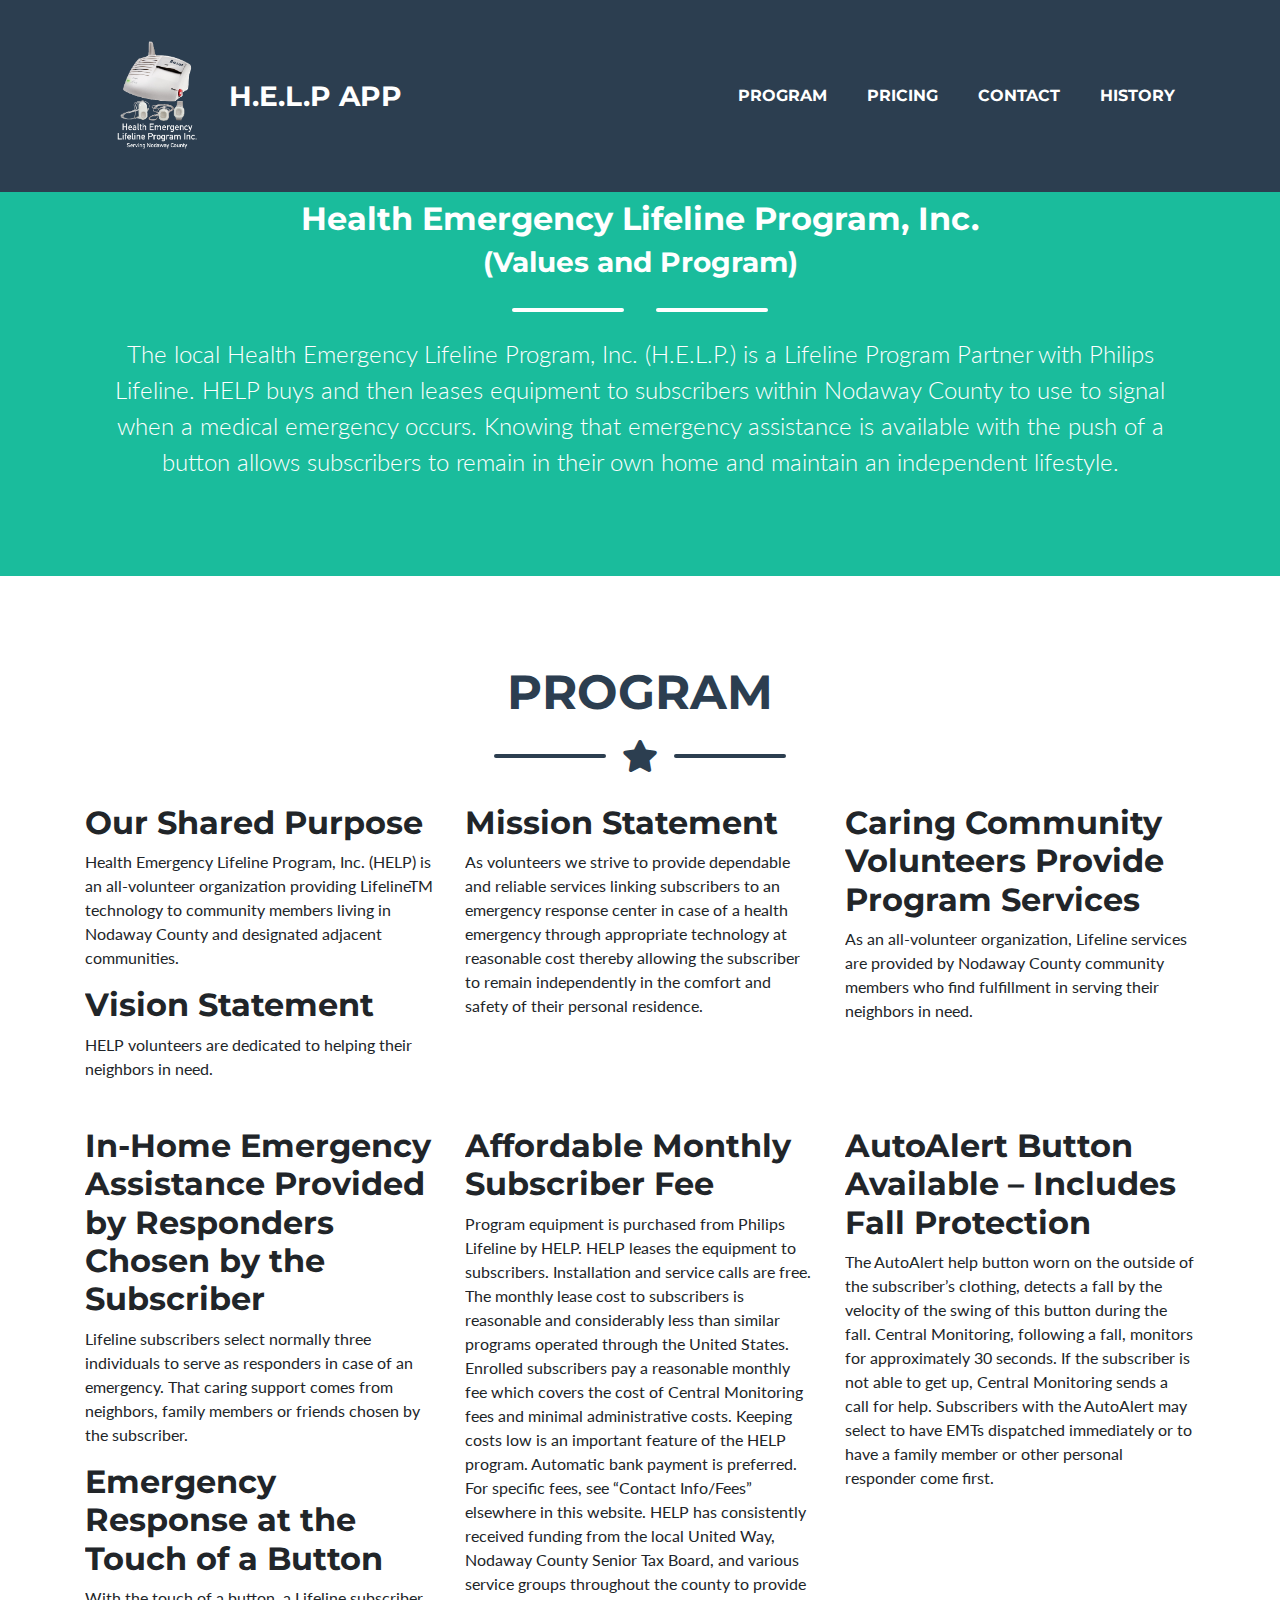
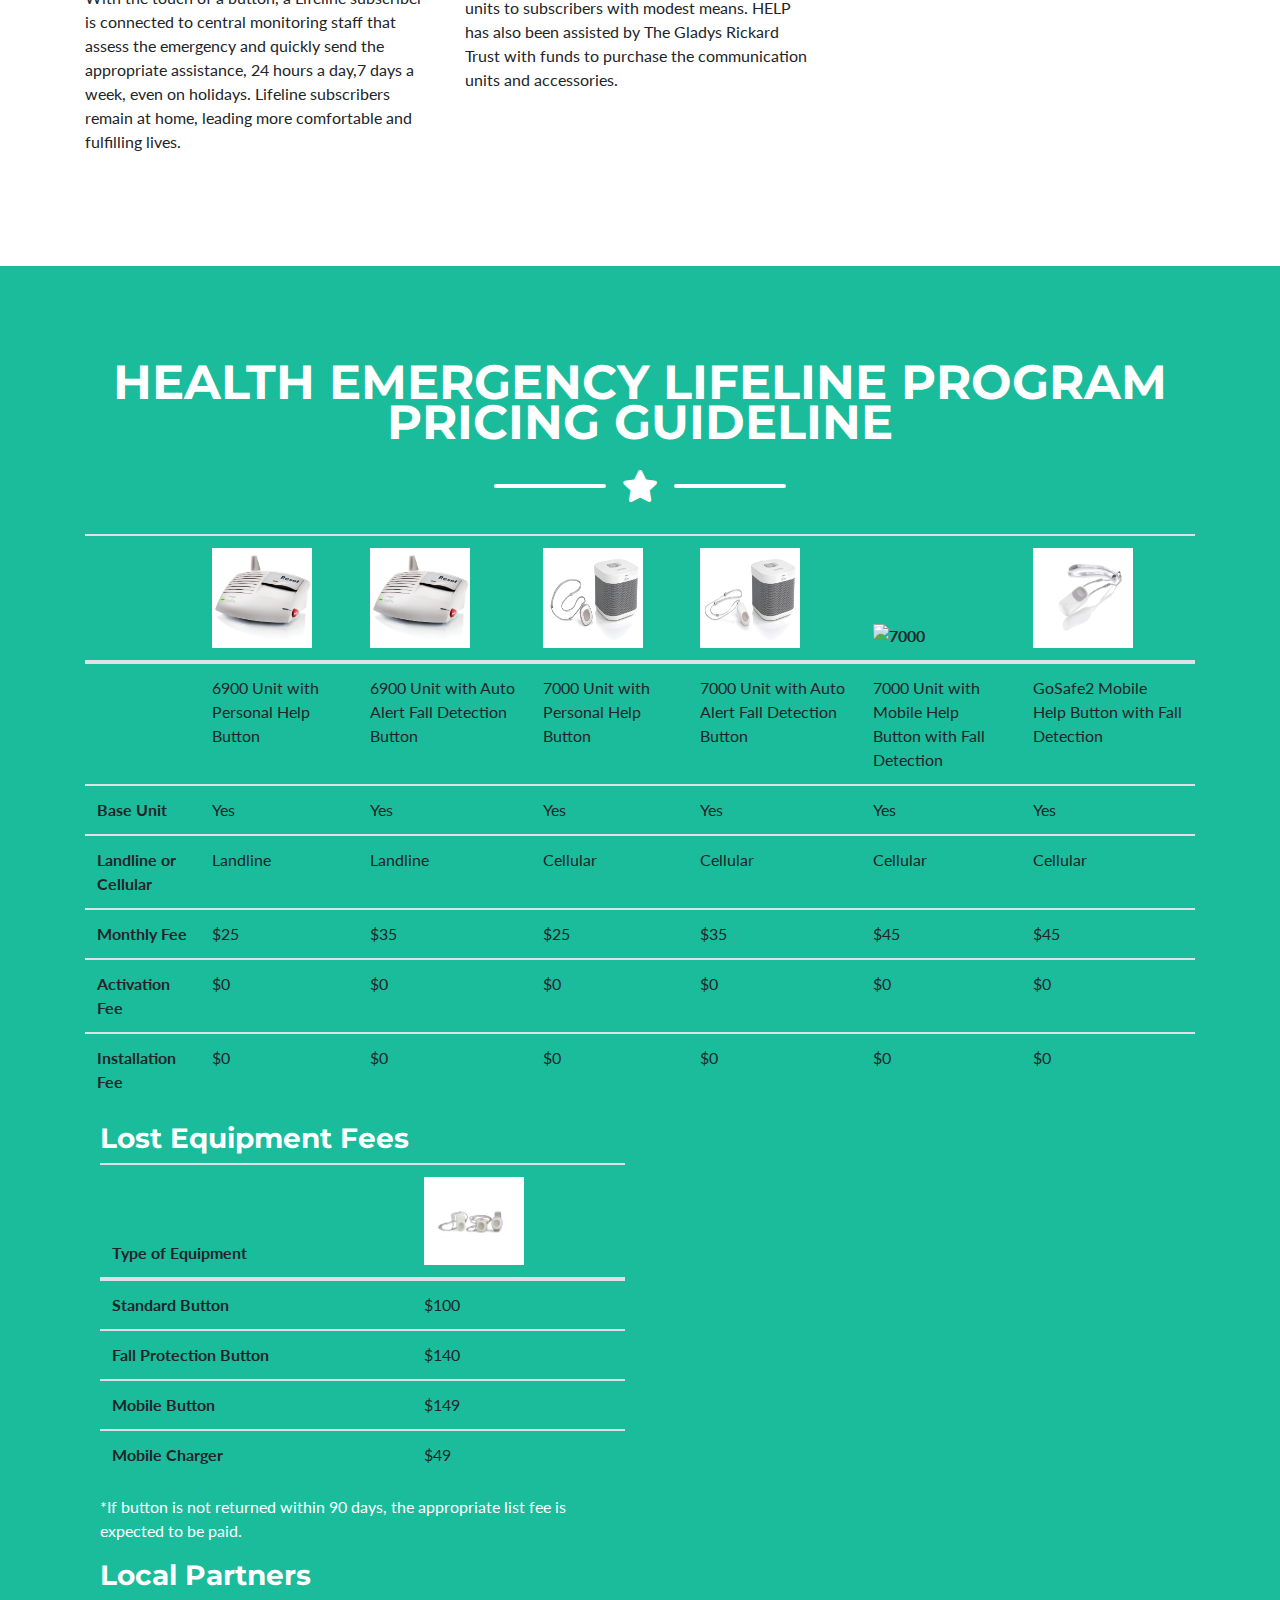
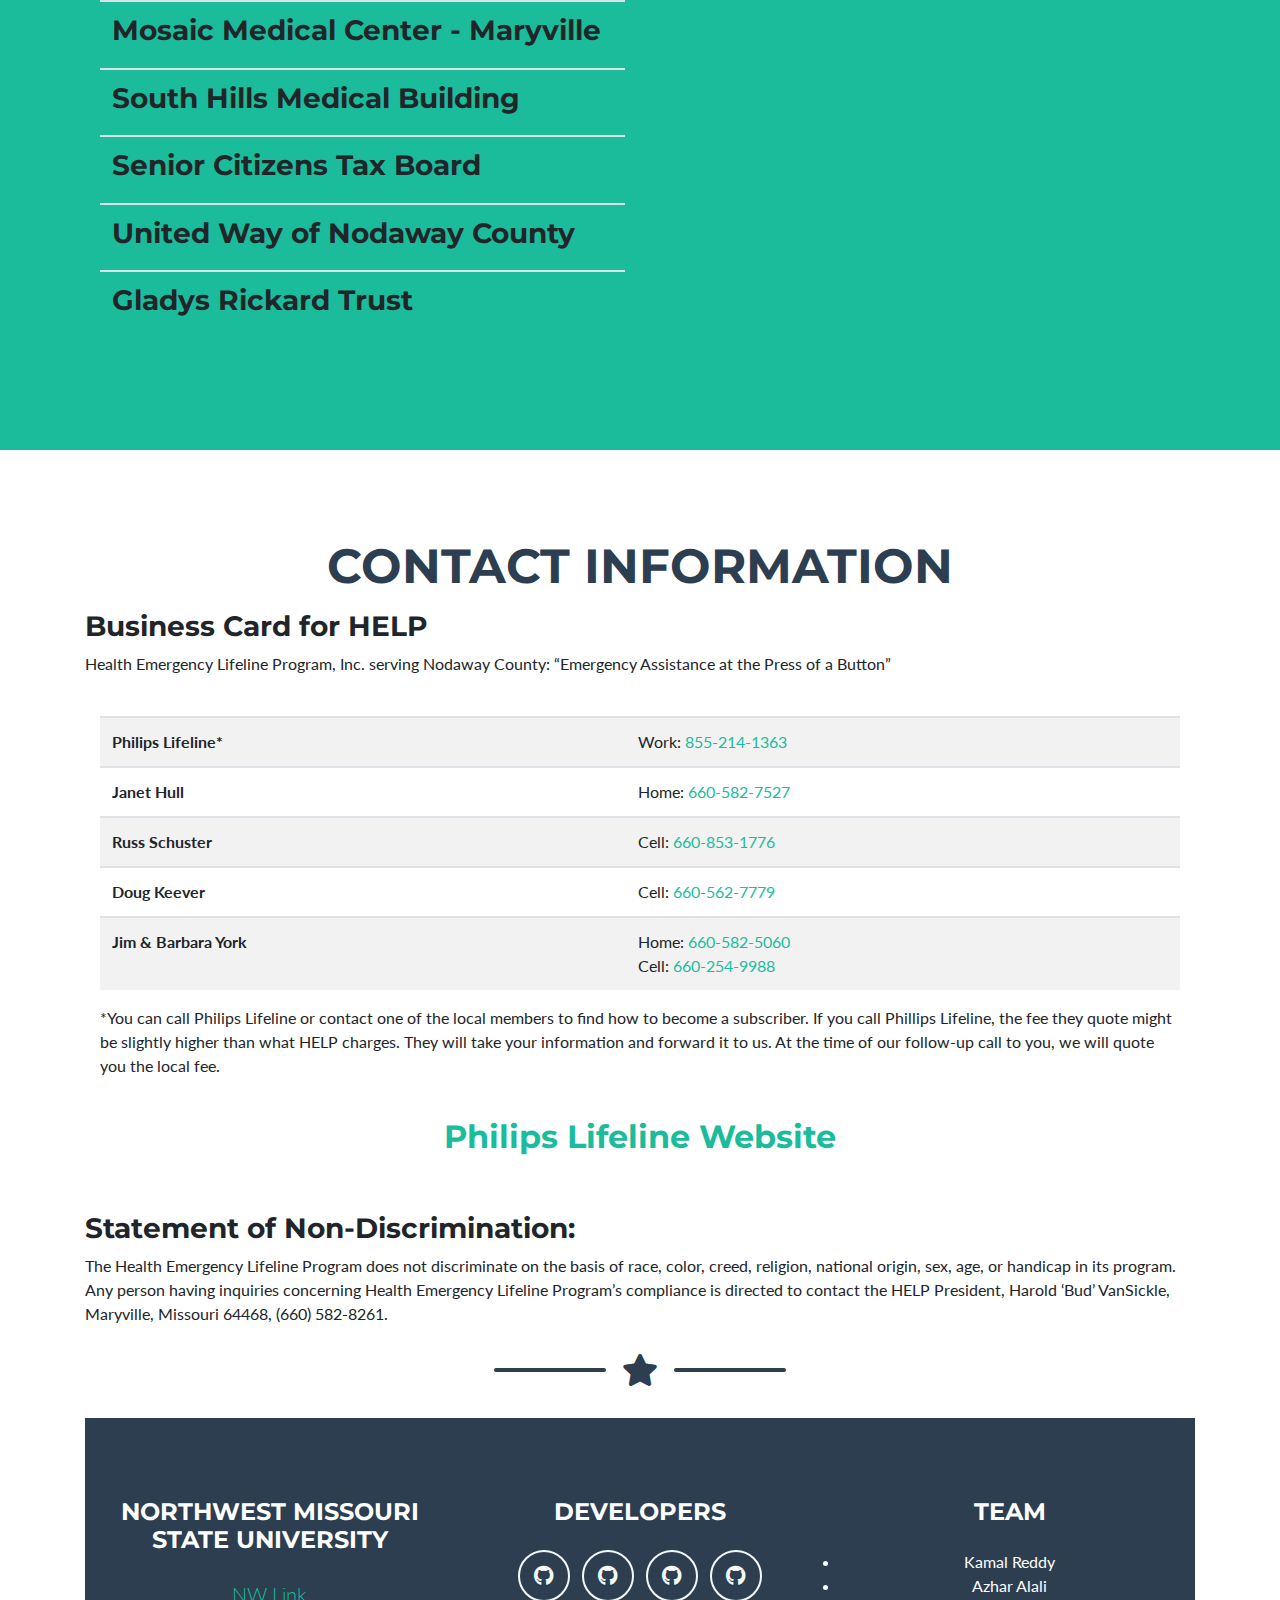
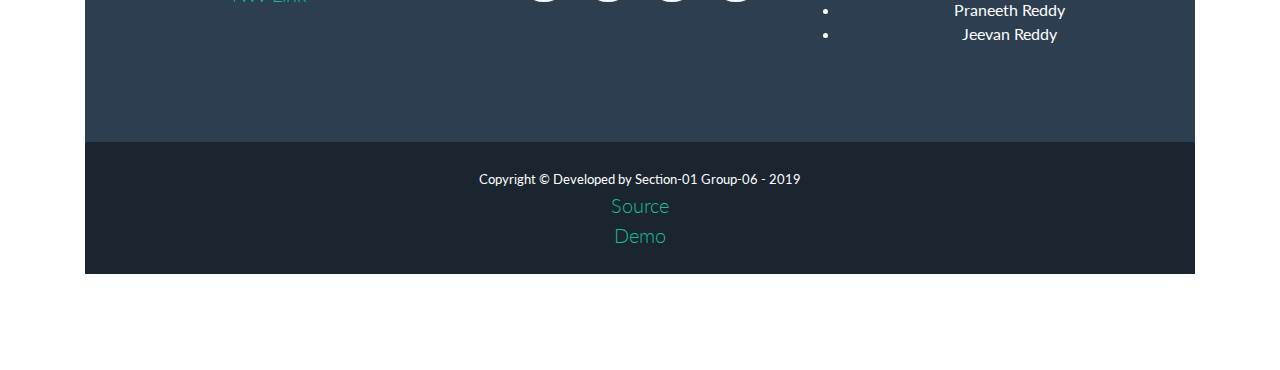
==== commit ac0ac6eb: "updated all" ====
--- a/index.html
+++ b/index.html
@@ -25,7 +25,7 @@
   <!-- Navigation -->
   <nav class="navbar navbar-expand-lg bg-secondary text-uppercase fixed-top" id="mainNav">
     <div class="container">
-        <img src="https://github.com/jeevanreddymure/Help/blob/master/pbl-logoProposal.png?raw=true" style="width:9em;height:9em; padding: 1em 1em 1em 1em;" alt="Image">
+        <img src="./pbl-logoProposal.png" style="width:9em;height:9em; padding: 1em 1em 1em 1em;" alt="Image">
       <a class="navbar-brand js-scroll-trigger" href="#page-top">H.E.L.P App</a>
       <button class="navbar-toggler navbar-toggler-right text-uppercase font-weight-bold bg-primary text-white rounded" type="button" data-toggle="collapse" data-target="#navbarResponsive" aria-controls="navbarResponsive" aria-expanded="false" aria-label="Toggle navigation">
         Menu
@@ -34,10 +34,10 @@
       <div class="collapse navbar-collapse" id="navbarResponsive">
         <ul class="navbar-nav ml-auto">
           <li class="nav-item mx-0 mx-lg-1">
-            <a class="nav-link py-3 px-0 px-lg-3 rounded js-scroll-trigger" href="#portfolio">Program and Values</a>
+            <a class="nav-link py-3 px-0 px-lg-3 rounded js-scroll-trigger" href="#portfolio">Program</a>
           </li>
           <li class="nav-item mx-0 mx-lg-1">
-            <a class="nav-link py-3 px-0 px-lg-3 rounded js-scroll-trigger" href="#about">Pricing Guideline</a>
+            <a class="nav-link py-3 px-0 px-lg-3 rounded js-scroll-trigger" href="#about">Pricing</a>
           </li>
           <li class="nav-item mx-0 mx-lg-1">
             <a class="nav-link py-3 px-0 px-lg-3 rounded js-scroll-trigger" href="#contact">Contact</a>
@@ -51,11 +51,11 @@
   </nav>
 
   <!-- Masthead -->
-  <header class="masthead bg-primary text-white text-center">
+  <header class="masthead bg-primary text-white text-center" style="background-image: url(./WearingLifelineAutoalertButton.jpg);width: 100%;height: 100%;">
     <div class="container d-flex align-items-center flex-column">
 
       <!-- Masthead Avatar Image -->
-      <img class="masthead-avatar mb-5" src="https://github.com/jeevanreddymure/Help/blob/master/Wearing%20Lifeline%20Autoalert%20Button.jpg?raw=true" alt="" width="700" height="250">
+      
 
       <!-- Masthead Heading -->
       <h2>Health Emergency Lifeline Program, Inc.</h2>
@@ -66,7 +66,7 @@
       <div class="divider-custom divider-light">
         <div class="divider-custom-line"></div>
         <div class="divider-custom-icon">
-          <i class="fas fa-star"></i>
+          
         </div>
         <div class="divider-custom-line"></div>
       </div>
@@ -222,7 +222,7 @@
     <div class="container">
 
       <!-- About Section Heading -->
-      <h3 class="page-section-heading text-center text-uppercase text-white">Health Emergency Lifeline Program (HELP) of Nodaway County Pricing Guideline</h3>
+      <h4 class="page-section-heading text-center text-uppercase text-white">Health Emergency Lifeline Program Pricing Guideline</h4>
 
       <!-- Icon Divider -->
       <div class="divider-custom divider-light">
@@ -236,12 +236,12 @@
           <thead>
               <tr>
                   <th scope="col"></th>
-                  <th scope="col"><img src="https://raw.githubusercontent.com/jeevanreddymure/Help/master/6900%20Communicator.jpg" alt="6900" style="width:100px;height:100px;"></th>
-                  <th scope="col"><img src="https://raw.githubusercontent.com/jeevanreddymure/Help/master/6900%20Communicator.jpg" alt="7000" style="width:100px;height:100px;"></th>
-                  <th scope="col"><img src="https://raw.githubusercontent.com/jeevanreddymure/Help/master/7000%20Communicator%20and%20Standard%20Button.jpg" alt="7000" style="width:100px;height:100px;"></th>
-                  <th scope="col"><img src="https://raw.githubusercontent.com/jeevanreddymure/Help/master/7000%20Communicator%20and%20Autoalert%20Button.jpg" alt="7000" style="width:100px;height:100px;"></th>
-                  <th scope="col"><img src="https://github.com/jeevanreddymure/Help/blob/master/Communicators%20and%20Buttons.jpg?raw=true" alt="7000" style="width:100px;height:100px;"></th>
-                  <th scope="col"><img src="https://raw.githubusercontent.com/jeevanreddymure/Help/master/Gosafe%20Button.jpg" alt="7000" style="width:100px;height:100px;"></th>
+                  <th scope="col"><img src="./6900Communicator.jpg"alt="6900" style="width:100px;height:100px;"></th>
+                  <th scope="col"><img src="./6900Communicator.jpg" alt="7000" style="width:100px;height:100px;"></th>
+                  <th scope="col"><img src="./7000CommunicatorandStandardButton.jpg" alt="7000" style="width:100px;height:100px;"></th>
+                  <th scope="col"><img src="./7000CommunicatorandAutoalertButton.jpg" alt="7000" style="width:100px;height:100px;"></th>
+                  <th scope="col"><img src="./CommunicatorsandButtons.jpg" alt="7000" style="width:100px;height:100px;"></th>
+                  <th scope="col"><img src="./GosafeButton.jpg" alt="7000" style="width:100px;height:100px;"></th>
               </tr>
           </thead>
           <tbody>
@@ -308,7 +308,7 @@
               <thead>
                   <tr>
                       <th scope="col">Type of Equipment</th>
-                      <th scope="col"><img src="https://github.com/jeevanreddymure/Help/blob/master/Family%20of%20Buttons.jpg?raw=true" alt="7000" style="width:100px;height:px;"></th>
+                      <th scope="col"><img src="./FamilyofButtons.jpg" alt="7000" style="width:100px;height:px;"></th>
                   </tr>
               </thead>
               <tbody>
